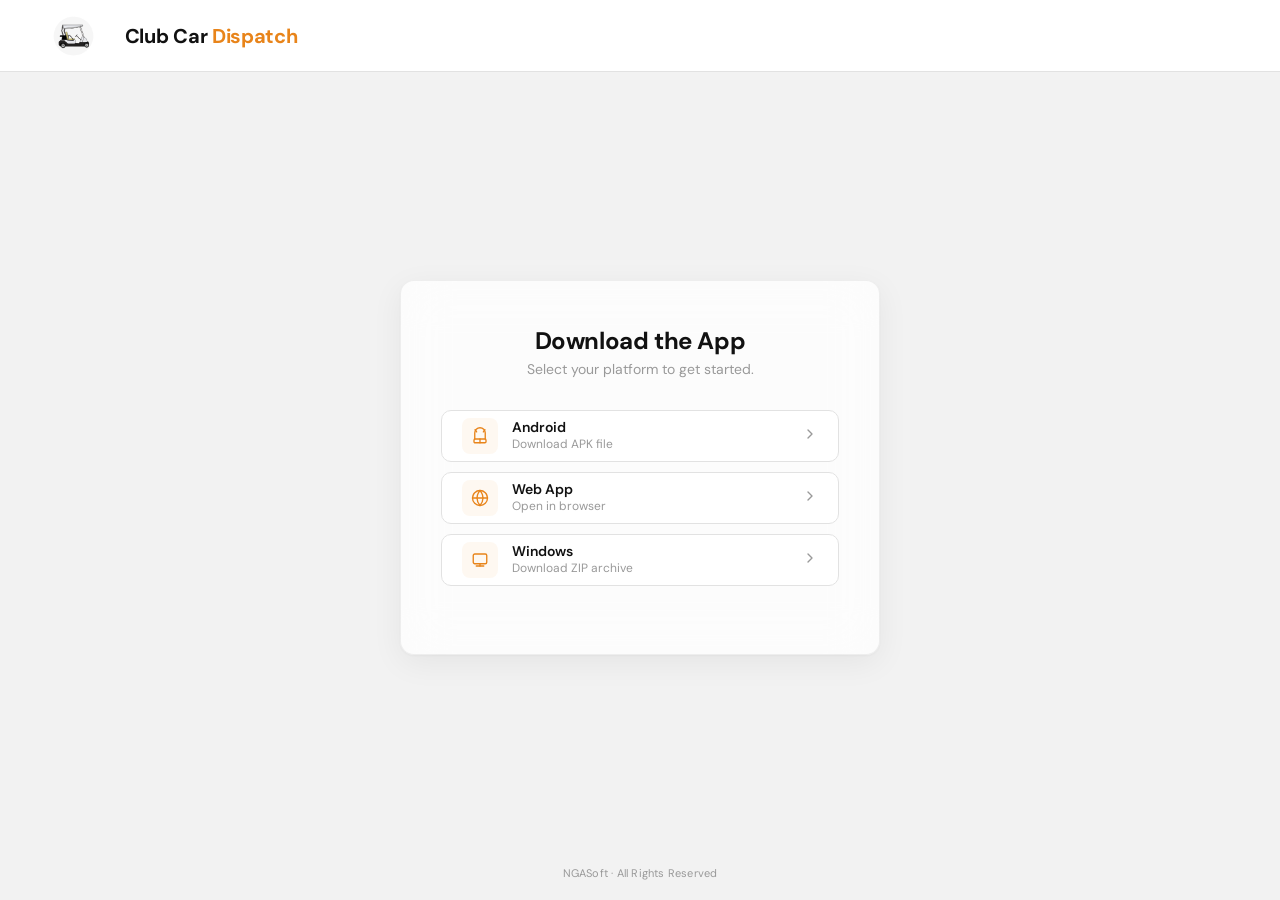
==== index.html @ cb2a8294 "Add files via upload" ====
<!DOCTYPE html>
<html lang="en">

<head>
<meta charset="utf-8">
<meta name="viewport" content="width=device-width, initial-scale=1.0">
<title>Club Car Dispatch</title>
<link rel="stylesheet" href="style.css">
</head>

<body>

<header class="topbar">
    <img class="topbar-logo" src="Nostos_Logo.png" alt="Club Car Dispatch">
    <span class="topbar-title">Club Car <span class="topbar-accent">Dispatch</span></span>
</header>

<div class="page">
    <div class="card">
        <h1 class="card-title" id="welcomeMsg">Download the App</h1>
        <p class="card-subtitle">Select your platform to get started.</p>

        <div class="downloads">

            <button class="dl-btn" onclick="guardedDownload('https://github.com/GiannisHar/NostosDownloaderWeb/releases/download/nostos/app-release.apk')">
                <span class="dl-icon">
                    <svg viewBox="0 0 24 24" stroke-width="1.8" stroke-linecap="round" stroke-linejoin="round">
                        <path d="M5 16V8a7 7 0 0 1 14 0v8"/>
                        <path d="M7.5 6.5l-2 -3"/>
                        <path d="M16.5 6.5l2 -3"/>
                        <rect x="4" y="16" width="16" height="5" rx="1.5"/>
                        <line x1="12" y1="16" x2="12" y2="21"/>
                    </svg>
                </span>
                <span class="dl-label">
                    <span class="dl-label-main">Android</span>
                    <span class="dl-label-sub">Download APK file</span>
                </span>
                <span class="dl-arrow">
                    <svg viewBox="0 0 24 24" stroke-width="2" stroke-linecap="round" stroke-linejoin="round">
                        <path d="M9 18l6-6-6-6"/>
                    </svg>
                </span>
            </button>

            <button class="dl-btn" onclick="guardedDownload('https://nostos-web.vercel.app/')">
                <span class="dl-icon">
                    <svg viewBox="0 0 24 24" stroke-width="1.8" stroke-linecap="round" stroke-linejoin="round">
                        <circle cx="12" cy="12" r="10"/>
                        <path d="M2 12h20"/>
                        <path d="M12 2a15.3 15.3 0 0 1 4 10 15.3 15.3 0 0 1-4 10 15.3 15.3 0 0 1-4-10 15.3 15.3 0 0 1 4-10z"/>
                    </svg>
                </span>
                <span class="dl-label">
                    <span class="dl-label-main">Web App</span>
                    <span class="dl-label-sub">Open in browser</span>
                </span>
                <span class="dl-arrow">
                    <svg viewBox="0 0 24 24" stroke-width="2" stroke-linecap="round" stroke-linejoin="round">
                        <path d="M9 18l6-6-6-6"/>
                    </svg>
                </span>
            </button>

            <button class="dl-btn" onclick="guardedDownload('https://github.com/GiannisHar/NostosDownloaderWeb/releases/download/nostos/NostosWindows.zip')">
                <span class="dl-icon">
                    <svg viewBox="0 0 24 24" stroke-width="1.8" stroke-linecap="round" stroke-linejoin="round">
                        <rect x="3" y="4" width="18" height="13" rx="2"/>
                        <line x1="7" y1="20" x2="17" y2="20"/>
                        <line x1="12" y1="17" x2="12" y2="20"/>
                    </svg>
                </span>
                <span class="dl-label">
                    <span class="dl-label-main">Windows</span>
                    <span class="dl-label-sub">Download ZIP archive</span>
                </span>
                <span class="dl-arrow">
                    <svg viewBox="0 0 24 24" stroke-width="2" stroke-linecap="round" stroke-linejoin="round">
                        <path d="M9 18l6-6-6-6"/>
                    </svg>
                </span>
            </button>

        </div>

        <div id="userBar" class="user-bar" style="display:none;">
            <span class="user-bar-text">Signed in as <span class="user-bar-name" id="userName"></span></span>
            <button class="btn-logout" onclick="handleLogout()">Sign out</button>
        </div>
    </div>
</div>

<footer class="footer">
    NGASoft &middot; All Rights Reserved
</footer>

<script>
function getUser() {
    try {
        var s = sessionStorage.getItem("nostos_user");
        if (s) return JSON.parse(s);
    } catch(e) {}
    return null;
}

function updateUI() {
    var u = getUser();
    if (u) {
        document.getElementById("welcomeMsg").textContent = "Welcome, " + (u.name || u.id);
        document.getElementById("userName").textContent = u.name || u.id;
        document.getElementById("userBar").style.display = "flex";
    } else {
        document.getElementById("welcomeMsg").textContent = "Download the App";
        document.getElementById("userBar").style.display = "none";
    }
}
updateUI();

function guardedDownload(url) {
    if (getUser()) { window.location.href = url; return; }
    sessionStorage.setItem("nostos_pending_download", url);
    window.location.href = "login.html";
}

(function() {
    var u = getUser(), p = sessionStorage.getItem("nostos_pending_download");
    if (u && p) { sessionStorage.removeItem("nostos_pending_download"); window.location.href = p; }
})();

function handleLogout() {
    sessionStorage.removeItem("nostos_user");
    updateUI();
}
</script>

</body>
</html>
---- style.css ----
@import url('https://fonts.googleapis.com/css2?family=DM+Sans:ital,opsz,wght@0,9..40,300;0,9..40,400;0,9..40,500;0,9..40,600;0,9..40,700&display=swap');

*, *::before, *::after {
    margin: 0;
    padding: 0;
    box-sizing: border-box;
}

:root {
    --orange: #e8841a;
    --orange-hover: #d4760f;
    --orange-active: #bf6a0a;
    --orange-light: rgba(232, 132, 26, 0.06);
    --white: #ffffff;
    --off-white: #f8f8f8;
    --glass: rgba(255, 255, 255, 0.78);
    --glass-border: rgba(0, 0, 0, 0.06);
    --glass-shadow: 0 1px 3px rgba(0,0,0,0.04), 0 8px 32px rgba(0,0,0,0.06);
    --text: #111111;
    --text-secondary: #555555;
    --text-muted: #999999;
    --border: #e2e2e2;
    --border-hover: #d0d0d0;
    --border-focus: var(--orange);
    --danger: #d94444;
    --radius: 14px;
    --radius-sm: 10px;
    --radius-xs: 8px;
    --ease: 0.2s cubic-bezier(0.4, 0, 0.2, 1);
}

body {
    font-family: 'DM Sans', sans-serif;
    background: #f2f2f2;
    color: var(--text);
    min-height: 100vh;
    display: flex;
    flex-direction: column;
    -webkit-font-smoothing: antialiased;
}

/* ── TOP BAR ───────────────────────────────────── */

.topbar {
    width: 100%;
    padding: 0 36px;
    height: 72px;
    display: flex;
    align-items: center;
    gap: 14px;
    background: var(--white);
    border-bottom: 1px solid var(--border);
    position: sticky;
    top: 0;
    z-index: 100;
}

.topbar-logo {
    height: 42px;
    width: auto;
}

.topbar-title {
    font-size: 20px;
    font-weight: 700;
    color: var(--text);
    letter-spacing: -0.3px;
}

.topbar-accent {
    color: var(--orange);
}

/* ── PAGE ──────────────────────────────────────── */

.page {
    flex: 1;
    display: flex;
    flex-direction: column;
    align-items: center;
    justify-content: center;
    padding: 48px 20px 32px;
}

/* ── CARD ──────────────────────────────────────── */

.card {
    background: var(--glass);
    backdrop-filter: blur(24px);
    -webkit-backdrop-filter: blur(24px);
    border: 1px solid var(--glass-border);
    border-radius: var(--radius);
    box-shadow: var(--glass-shadow);
    padding: 44px 40px;
    width: 100%;
    max-width: 480px;
    text-align: center;
}

.card-title {
    font-size: 24px;
    font-weight: 700;
    letter-spacing: -0.4px;
    color: var(--text);
    margin-bottom: 4px;
}

.card-subtitle {
    font-size: 14px;
    font-weight: 400;
    color: var(--text-muted);
    margin-bottom: 32px;
}

/* ── DOWNLOAD BUTTONS ──────────────────────────── */

.downloads {
    display: flex;
    flex-direction: column;
    gap: 10px;
    margin-bottom: 24px;
}

.dl-btn {
    display: flex;
    align-items: center;
    gap: 14px;
    padding: 0 20px;
    height: 52px;
    background: var(--white);
    border: 1px solid var(--border);
    border-radius: var(--radius-sm);
    font-family: 'DM Sans', sans-serif;
    font-size: 14px;
    font-weight: 500;
    color: var(--text);
    cursor: pointer;
    transition: all var(--ease);
    text-align: left;
}

.dl-btn:hover {
    border-color: var(--border-hover);
    background: var(--off-white);
    box-shadow: 0 2px 8px rgba(0,0,0,0.04);
}

.dl-btn:active {
    background: #f0f0f0;
}

.dl-icon {
    width: 36px;
    height: 36px;
    border-radius: 8px;
    display: flex;
    align-items: center;
    justify-content: center;
    flex-shrink: 0;
    background: var(--orange-light);
}

.dl-icon svg {
    width: 18px;
    height: 18px;
    color: var(--orange);
    stroke: var(--orange);
    fill: none;
}

.dl-label {
    flex: 1;
    display: flex;
    flex-direction: column;
    gap: 1px;
}

.dl-label-main {
    font-weight: 600;
    font-size: 14px;
    color: var(--text);
    line-height: 1.3;
}

.dl-label-sub {
    font-weight: 400;
    font-size: 12px;
    color: var(--text-muted);
    line-height: 1.3;
}

.dl-arrow {
    flex-shrink: 0;
    color: var(--text-muted);
    transition: transform var(--ease), color var(--ease);
}

.dl-btn:hover .dl-arrow {
    transform: translateX(2px);
    color: var(--orange);
}

.dl-arrow svg {
    width: 16px;
    height: 16px;
    stroke: currentColor;
    fill: none;
}

/* ── USER BAR ──────────────────────────────────── */

.user-bar {
    display: flex;
    align-items: center;
    justify-content: center;
    gap: 12px;
    padding-top: 20px;
    border-top: 1px solid var(--border);
}

.user-bar-text {
    font-size: 13px;
    color: var(--text-muted);
}

.user-bar-name {
    font-weight: 600;
    color: var(--text-secondary);
}

.btn-logout {
    padding: 5px 14px;
    background: transparent;
    border: 1px solid var(--border);
    border-radius: var(--radius-xs);
    font-family: 'DM Sans', sans-serif;
    font-size: 12px;
    font-weight: 600;
    color: var(--text-muted);
    cursor: pointer;
    transition: all var(--ease);
}

.btn-logout:hover {
    border-color: var(--danger);
    color: var(--danger);
}

/* ── LOGIN CARD ────────────────────────────────── */

.login-card {
    padding: 44px 40px 32px;
    max-width: 420px;
}

.login-card .card-title {
    font-size: 22px;
}

.form-group {
    text-align: left;
    margin-bottom: 16px;
}

.form-label {
    display: block;
    font-size: 13px;
    font-weight: 600;
    color: var(--text-secondary);
    margin-bottom: 6px;
}

.form-input {
    width: 100%;
    padding: 11px 14px;
    border: 1px solid var(--border);
    border-radius: var(--radius-xs);
    font-family: 'DM Sans', sans-serif;
    font-size: 14px;
    color: var(--text);
    background: var(--white);
    transition: border-color var(--ease), box-shadow var(--ease);
    outline: none;
}

.form-input:focus {
    border-color: var(--border-focus);
    box-shadow: 0 0 0 3px rgba(232, 132, 26, 0.1);
}

.form-input::placeholder {
    color: #c0c0c0;
}

.btn-login {
    width: 100%;
    padding: 12px;
    background: var(--orange);
    border: none;
    border-radius: var(--radius-xs);
    font-family: 'DM Sans', sans-serif;
    font-size: 14px;
    font-weight: 700;
    color: var(--white);
    cursor: pointer;
    transition: all var(--ease);
    margin-top: 4px;
    letter-spacing: 0.1px;
}

.btn-login:hover {
    background: var(--orange-hover);
    box-shadow: 0 4px 14px rgba(232, 132, 26, 0.2);
}

.btn-login:active {
    background: var(--orange-active);
}

.btn-login:disabled {
    opacity: 0.5;
    cursor: not-allowed;
    box-shadow: none;
}

.error-msg {
    color: var(--danger);
    font-size: 13px;
    font-weight: 500;
    min-height: 18px;
    margin-bottom: 4px;
    text-align: center;
}

.members-note {
    font-size: 11px;
    font-weight: 400;
    color: var(--text-muted);
    margin-top: 20px;
    line-height: 1.5;
}

.back-link {
    display: inline-block;
    margin-top: 14px;
    font-size: 13px;
    color: var(--text-muted);
    text-decoration: none;
    font-weight: 500;
    transition: color var(--ease);
}

.back-link:hover {
    color: var(--orange);
}

/* ── FOOTER ────────────────────────────────────── */

.footer {
    text-align: center;
    padding: 20px;
    font-size: 11px;
    color: var(--text-muted);
    letter-spacing: 0.2px;
}

/* ── RESPONSIVE ────────────────────────────────── */

@media (max-width: 540px) {
    .topbar {
        padding: 0 20px;
        height: 60px;
    }
    .topbar-logo { height: 34px; }
    .topbar-title { font-size: 17px; }
    .page { padding: 32px 14px 24px; }
    .card { padding: 32px 22px; }
    .card-title { font-size: 20px; }
    .login-card { padding: 32px 22px 24px; }
    .login-card .card-title { font-size: 19px; }
    .dl-btn { height: 48px; padding: 0 16px; gap: 12px; }
    .dl-icon { width: 32px; height: 32px; border-radius: 7px; }
    .dl-icon svg { width: 16px; height: 16px; }
}
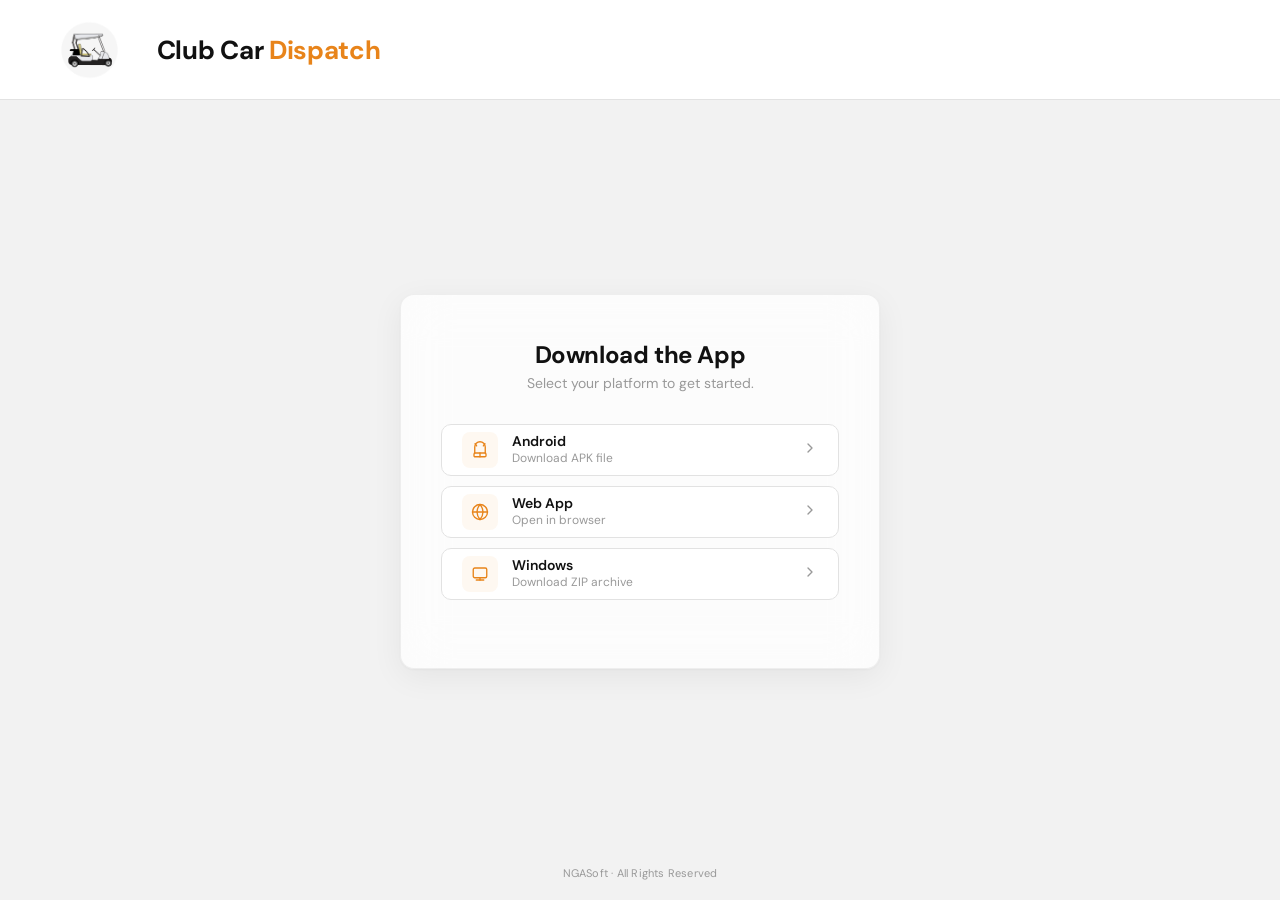
==== commit b1b6db2c: "Update index.html" ====
--- a/index.html
+++ b/index.html
@@ -22,7 +22,7 @@
 
         <div class="downloads">
 
-            <button class="dl-btn" onclick="guardedDownload('https://github.com/GiannisHar/NostosDownloaderWeb/releases/download/nostos/app-release.apk')">
+            <button class="dl-btn" onclick="guardedDownload('https://github.com/GiannisHar/NostosDownloaderWeb/releases/download/nostos/ClubCarDispatch.apk')">
                 <span class="dl-icon">
                     <svg viewBox="0 0 24 24" stroke-width="1.8" stroke-linecap="round" stroke-linejoin="round">
                         <path d="M5 16V8a7 7 0 0 1 14 0v8"/>
@@ -43,7 +43,7 @@
                 </span>
             </button>
 
-            <button class="dl-btn" onclick="guardedDownload('https://nostos-web.vercel.app/')">
+            <button class="dl-btn" onclick="guardedDownload('https://clubcardispatchweb.vercel.app/')">
                 <span class="dl-icon">
                     <svg viewBox="0 0 24 24" stroke-width="1.8" stroke-linecap="round" stroke-linejoin="round">
                         <circle cx="12" cy="12" r="10"/>
@@ -62,7 +62,7 @@
                 </span>
             </button>
 
-            <button class="dl-btn" onclick="guardedDownload('https://github.com/GiannisHar/NostosDownloaderWeb/releases/download/nostos/NostosWindows.zip')">
+            <button class="dl-btn" onclick="guardedDownload('https://github.com/GiannisHar/NostosDownloaderWeb/releases/download/nostos/ClubCarDispatchWindows.zip')">
                 <span class="dl-icon">
                     <svg viewBox="0 0 24 24" stroke-width="1.8" stroke-linecap="round" stroke-linejoin="round">
                         <rect x="3" y="4" width="18" height="13" rx="2"/>
--- a/style.css
+++ b/style.css
@@ -44,7 +44,7 @@
 .topbar {
     width: 100%;
     padding: 0 36px;
-    height: 72px;
+    height: 100px;
     display: flex;
     align-items: center;
     gap: 14px;
@@ -56,12 +56,12 @@
 }
 
 .topbar-logo {
-    height: 42px;
+    height: 60px;
     width: auto;
 }
 
 .topbar-title {
-    font-size: 20px;
+    font-size: 26px;
     font-weight: 700;
     color: var(--text);
     letter-spacing: -0.3px;
